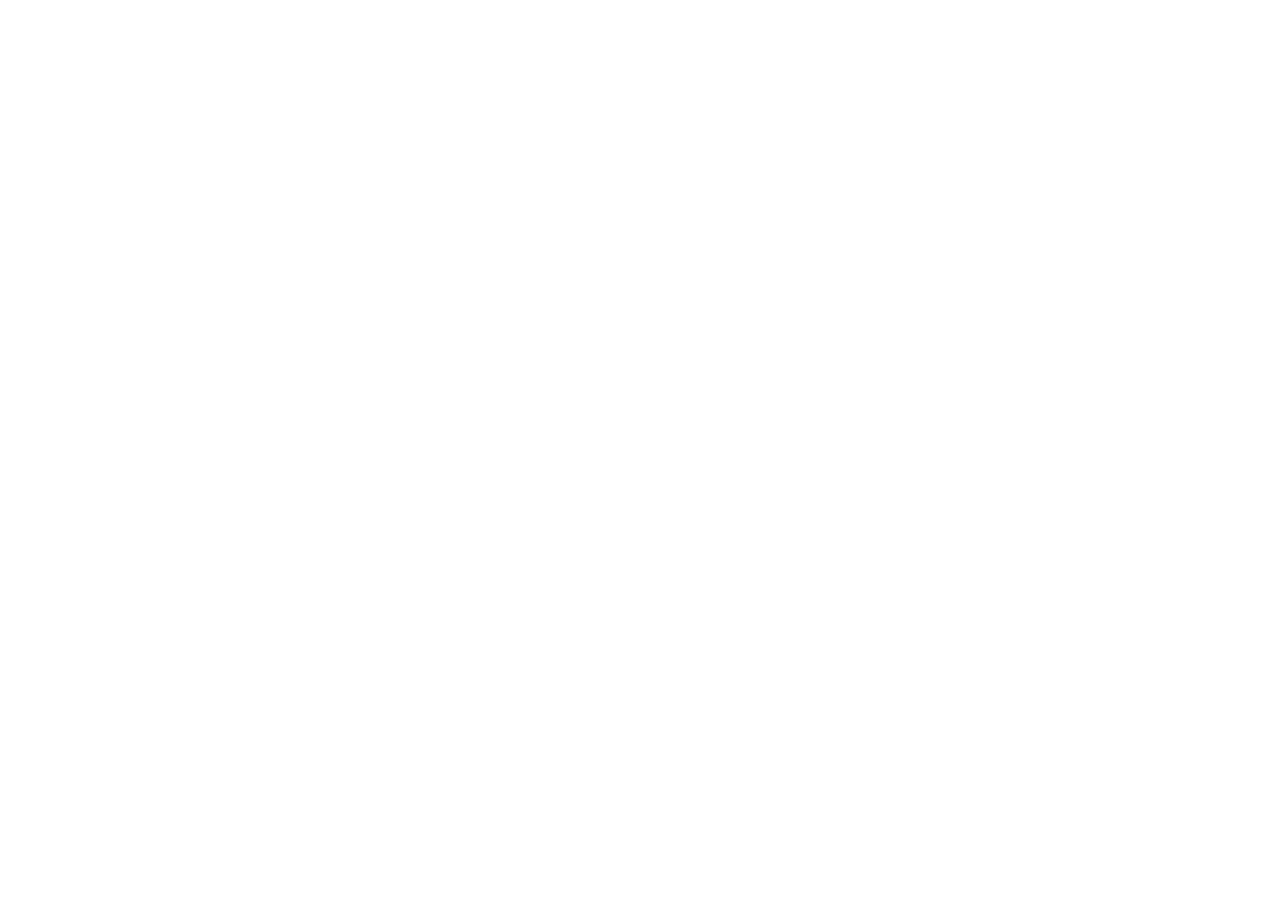
==== experiment/simulation/index.html @ a629f31b "Initial commit" ====
<!DOCTYPE html>
<html>
<head>
	<!-- Add CSS at the head of HTML file -->
    <link rel="stylesheet" href="./css/main.css">
</head>
<body>
		<!-- Your code goes here-->

	<!-- Add JS at the bottom of HTML file --> 
        <script src="./js/main.js"></script>
</body>
</html>
---- experiment/simulation/css/main.css ----
/* You CSS goes in here */
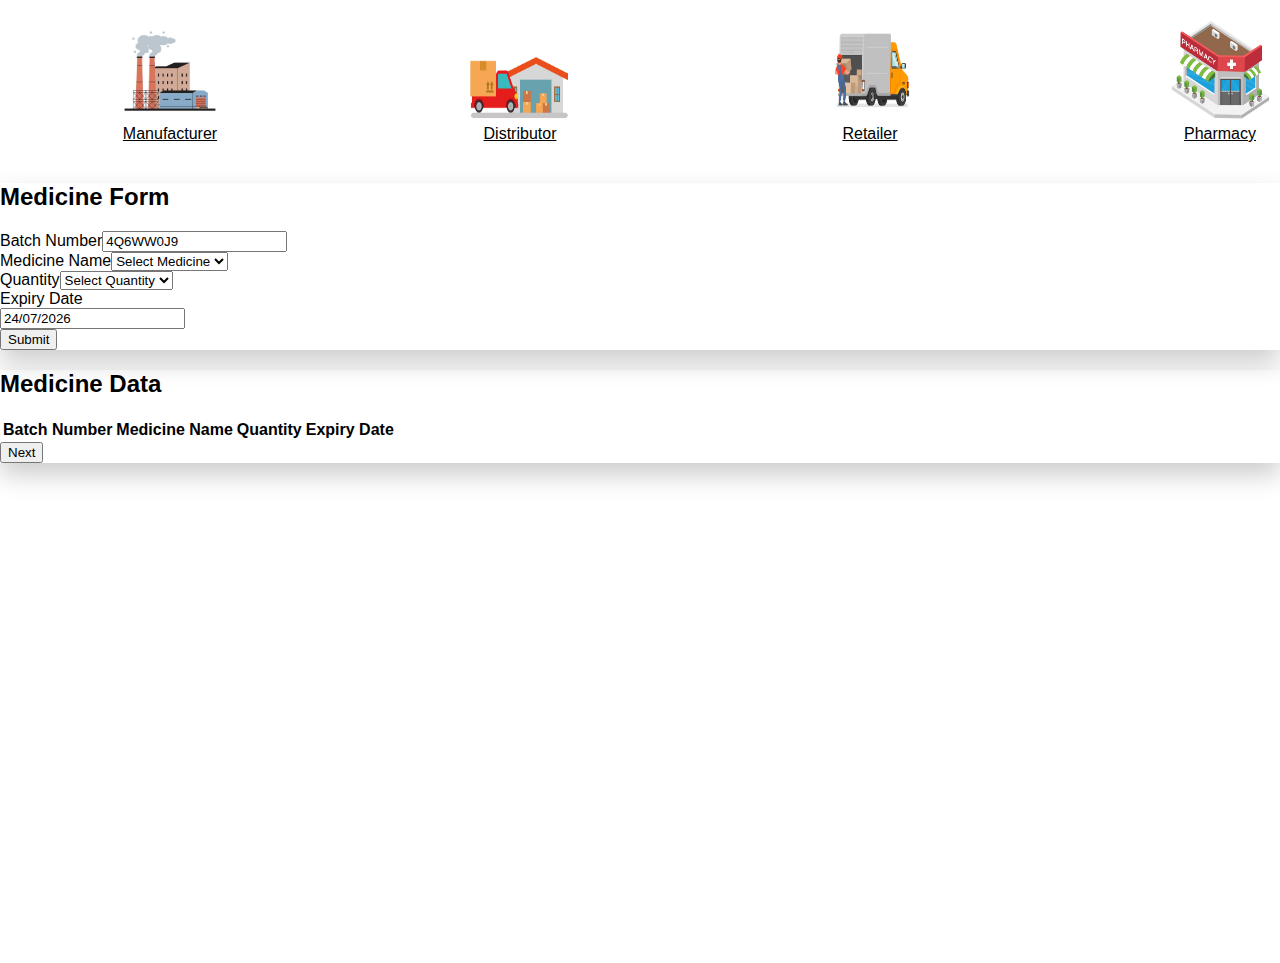
==== commit ba385e7a: "added web app" ====
--- a/experiment/simulation/index.html
+++ b/experiment/simulation/index.html
@@ -1,13 +1,38 @@
-<!DOCTYPE html>
-<html>
-<head>
-	<!-- Add CSS at the head of HTML file -->
-    <link rel="stylesheet" href="./css/main.css">
-</head>
-<body>
-		<!-- Your code goes here-->
+<!doctype html>
+<html lang="en">
+  <head>
+    <meta charset="UTF-8" />
+    <link rel="icon" type="image/svg+xml" href="/vite.svg" />
+    <meta name="viewport" content="width=device-width, initial-scale=1.0" />
+    <link
+      rel="stylesheet"
+      href="https://stackpath.bootstrapcdn.com/bootstrap/4.5.0/css/bootstrap.min.css"
+      integrity="sha384-9aIt2nRpC12Uk9gS9baDl411NQApFmC26EwAOH8WgZl5MYYxFfc+NcPb1dKGj7Sk"
+      crossorigin="anonymous"
+    />
 
-	<!-- Add JS at the bottom of HTML file --> 
-        <script src="./js/main.js"></script>
-</body>
+    <!-- JS, Popper.js, and jQuery -->
+    <script
+      src="https://code.jquery.com/jquery-3.5.1.slim.min.js"
+      integrity="sha384-DfXdz2htPH0lsSSs5nCTpuj/zy4C+OGpamoFVy38MVBnE+IbbVYUew+OrCXaRkfj"
+      crossorigin="anonymous"
+    ></script>
+    <script
+      src="https://cdn.jsdelivr.net/npm/popper.js@1.16.0/dist/umd/popper.min.js"
+      integrity="sha384-Q6E9RHvbIyZFJoft+2mJbHaEWldlvI9IOYy5n3zV9zzTtmI3UksdQRVvoxMfooAo"
+      crossorigin="anonymous"
+    ></script>
+    <script
+      src="https://stackpath.bootstrapcdn.com/bootstrap/4.5.0/js/bootstrap.min.js"
+      integrity="sha384-OgVRvuATP1z7JjHLkuOU7Xw704+h835Lr+6QL9UvYjZE3Ipu6Tp75j7Bh/kR0JKI"
+      crossorigin="anonymous"
+    ></script>
+    <title>Vite + React</title>
+    <script type="module" crossorigin src="./js/index-uUAsUSS8.js"></script>
+    <link rel="stylesheet" crossorigin href="./css/index-4USkgbC0.css">
+  </head>
+  <body>
+    <div id="root"></div>
+
+  </body>
 </html>
--- a/experiment/simulation/css/index-4USkgbC0.css
+++ b/experiment/simulation/css/index-4USkgbC0.css
@@ -0,0 +1,1072 @@
+@charset "UTF-8";
+.image-container {
+  display: flex;
+  justify-content: space-around;
+  align-items: flex-start;
+  padding: 10px;
+  height: 100px;
+}
+.icon-wrapper {
+  margin-bottom: 10px;
+}
+.icon-wrapper img {
+  width: 50px;
+  height: 50px;
+}
+@keyframes progressAnimation {
+  0% {
+    width: 0;
+  }
+  to {
+    width: 300px;
+  }
+}
+.animation-container {
+  display: flex;
+  align-items: center;
+  justify-content: center;
+}
+.animation-image {
+  width: 300px;
+  height: 250px;
+}
+.animation-lottie {
+  width: 700px;
+  height: 800px;
+  margin-right: 20px;
+}
+.order-placed {
+  opacity: 0;
+  transition: opacity 1s ease-in-out;
+  display: flex;
+  flex-direction: column;
+  align-items: center;
+  margin-top: -340px;
+}
+.order-placed.show {
+  opacity: 1;
+}
+.MuiPaper-rounded {
+  border-radius: 8px;
+  border: 1px solid #571313;
+}
+.MuiAccordion-root {
+  margin-bottom: 16px;
+}
+.MuiAccordionDetails-root {
+  padding-top: 8px;
+}
+body {
+  color: #0f0c0c;
+  font-family: Arial, sans-serif;
+  margin: 0;
+}
+.pharmacy-table {
+  border-collapse: collapse;
+  width: 20%;
+  height: 70%;
+  margin: 50px auto;
+  background-color: transparent;
+  border: 2px solid #1085c9;
+}
+.pharmacy-table th,
+.pharmacy-table td {
+  border: 1px solid #1085c9;
+  padding: 5px;
+  text-align: left;
+}
+.pharmacy-table th {
+  background-color: #1085c9;
+}
+.pharmacy-table tr:nth-child(2n) {
+  background-color: #1085c9;
+}
+.react-datepicker__year-read-view--down-arrow,
+.react-datepicker__month-read-view--down-arrow,
+.react-datepicker__month-year-read-view--down-arrow,
+.react-datepicker__navigation-icon:before {
+  border-color: #ccc;
+  border-style: solid;
+  border-width: 3px 3px 0 0;
+  content: "";
+  display: block;
+  height: 9px;
+  position: absolute;
+  top: 6px;
+  width: 9px;
+}
+.react-datepicker-popper[data-placement^="top"] .react-datepicker__triangle,
+.react-datepicker-popper[data-placement^="bottom"] .react-datepicker__triangle {
+  margin-left: -4px;
+  position: absolute;
+  width: 0;
+}
+.react-datepicker-popper[data-placement^="top"]
+  .react-datepicker__triangle:before,
+.react-datepicker-popper[data-placement^="bottom"]
+  .react-datepicker__triangle:before,
+.react-datepicker-popper[data-placement^="top"]
+  .react-datepicker__triangle:after,
+.react-datepicker-popper[data-placement^="bottom"]
+  .react-datepicker__triangle:after {
+  box-sizing: content-box;
+  position: absolute;
+  border: 8px solid transparent;
+  height: 0;
+  width: 1px;
+  content: "";
+  z-index: -1;
+  border-width: 8px;
+  left: -8px;
+}
+.react-datepicker-popper[data-placement^="top"]
+  .react-datepicker__triangle:before,
+.react-datepicker-popper[data-placement^="bottom"]
+  .react-datepicker__triangle:before {
+  border-bottom-color: #aeaeae;
+}
+.react-datepicker-popper[data-placement^="bottom"] .react-datepicker__triangle {
+  top: 0;
+  margin-top: -8px;
+}
+.react-datepicker-popper[data-placement^="bottom"]
+  .react-datepicker__triangle:before,
+.react-datepicker-popper[data-placement^="bottom"]
+  .react-datepicker__triangle:after {
+  border-top: none;
+  border-bottom-color: #f0f0f0;
+}
+.react-datepicker-popper[data-placement^="bottom"]
+  .react-datepicker__triangle:after {
+  top: 0;
+}
+.react-datepicker-popper[data-placement^="bottom"]
+  .react-datepicker__triangle:before {
+  top: -1px;
+  border-bottom-color: #aeaeae;
+}
+.react-datepicker-popper[data-placement^="top"] .react-datepicker__triangle {
+  bottom: 0;
+  margin-bottom: -8px;
+}
+.react-datepicker-popper[data-placement^="top"]
+  .react-datepicker__triangle:before,
+.react-datepicker-popper[data-placement^="top"]
+  .react-datepicker__triangle:after {
+  border-bottom: none;
+  border-top-color: #fff;
+}
+.react-datepicker-popper[data-placement^="top"]
+  .react-datepicker__triangle:after {
+  bottom: 0;
+}
+.react-datepicker-popper[data-placement^="top"]
+  .react-datepicker__triangle:before {
+  bottom: -1px;
+  border-top-color: #aeaeae;
+}
+.react-datepicker-wrapper {
+  display: inline-block;
+  padding: 0;
+  border: 0;
+}
+.react-datepicker {
+  font-family: Helvetica Neue, helvetica, arial, sans-serif;
+  font-size: 0.8rem;
+  background-color: #fff;
+  color: #000;
+  border: 1px solid #aeaeae;
+  border-radius: 0.3rem;
+  display: inline-block;
+  position: relative;
+}
+.react-datepicker--time-only .react-datepicker__triangle {
+  left: 35px;
+}
+.react-datepicker--time-only .react-datepicker__time-container {
+  border-left: 0;
+}
+.react-datepicker--time-only .react-datepicker__time,
+.react-datepicker--time-only .react-datepicker__time-box {
+  border-bottom-left-radius: 0.3rem;
+  border-bottom-right-radius: 0.3rem;
+}
+.react-datepicker__triangle {
+  position: absolute;
+  left: 50px;
+}
+.react-datepicker-popper {
+  z-index: 1;
+}
+.react-datepicker-popper[data-placement^="bottom"] {
+  padding-top: 10px;
+}
+.react-datepicker-popper[data-placement="bottom-end"]
+  .react-datepicker__triangle,
+.react-datepicker-popper[data-placement="top-end"] .react-datepicker__triangle {
+  left: auto;
+  right: 50px;
+}
+.react-datepicker-popper[data-placement^="top"] {
+  padding-bottom: 10px;
+}
+.react-datepicker-popper[data-placement^="right"] {
+  padding-left: 8px;
+}
+.react-datepicker-popper[data-placement^="right"] .react-datepicker__triangle {
+  left: auto;
+  right: 42px;
+}
+.react-datepicker-popper[data-placement^="left"] {
+  padding-right: 8px;
+}
+.react-datepicker-popper[data-placement^="left"] .react-datepicker__triangle {
+  left: 42px;
+  right: auto;
+}
+.react-datepicker__header {
+  text-align: center;
+  background-color: #f0f0f0;
+  border-bottom: 1px solid #aeaeae;
+  border-top-left-radius: 0.3rem;
+  padding: 8px 0;
+  position: relative;
+}
+.react-datepicker__header--time {
+  padding-bottom: 8px;
+  padding-left: 5px;
+  padding-right: 5px;
+}
+.react-datepicker__header--time:not(.react-datepicker__header--time--only) {
+  border-top-left-radius: 0;
+}
+.react-datepicker__header:not(.react-datepicker__header--has-time-select) {
+  border-top-right-radius: 0.3rem;
+}
+.react-datepicker__year-dropdown-container--select,
+.react-datepicker__month-dropdown-container--select,
+.react-datepicker__month-year-dropdown-container--select,
+.react-datepicker__year-dropdown-container--scroll,
+.react-datepicker__month-dropdown-container--scroll,
+.react-datepicker__month-year-dropdown-container--scroll {
+  display: inline-block;
+  margin: 0 15px;
+}
+.react-datepicker__current-month,
+.react-datepicker-time__header,
+.react-datepicker-year-header {
+  margin-top: 0;
+  color: #000;
+  font-weight: 700;
+  font-size: 0.944rem;
+}
+.react-datepicker-time__header {
+  text-overflow: ellipsis;
+  white-space: nowrap;
+  overflow: hidden;
+}
+.react-datepicker__navigation {
+  align-items: center;
+  background: none;
+  display: flex;
+  justify-content: center;
+  text-align: center;
+  cursor: pointer;
+  position: absolute;
+  top: 2px;
+  padding: 0;
+  border: none;
+  z-index: 1;
+  height: 32px;
+  width: 32px;
+  text-indent: -999em;
+  overflow: hidden;
+}
+.react-datepicker__navigation--previous {
+  left: 2px;
+}
+.react-datepicker__navigation--next {
+  right: 2px;
+}
+.react-datepicker__navigation--next--with-time:not(
+    .react-datepicker__navigation--next--with-today-button
+  ) {
+  right: 85px;
+}
+.react-datepicker__navigation--years {
+  position: relative;
+  top: 0;
+  display: block;
+  margin-left: auto;
+  margin-right: auto;
+}
+.react-datepicker__navigation--years-previous {
+  top: 4px;
+}
+.react-datepicker__navigation--years-upcoming {
+  top: -4px;
+}
+.react-datepicker__navigation:hover *:before {
+  border-color: #a6a6a6;
+}
+.react-datepicker__navigation-icon {
+  position: relative;
+  top: -1px;
+  font-size: 20px;
+  width: 0;
+}
+.react-datepicker__navigation-icon--next {
+  left: -2px;
+}
+.react-datepicker__navigation-icon--next:before {
+  transform: rotate(45deg);
+  left: -7px;
+}
+.react-datepicker__navigation-icon--previous {
+  right: -2px;
+}
+.react-datepicker__navigation-icon--previous:before {
+  transform: rotate(225deg);
+  right: -7px;
+}
+.react-datepicker__month-container {
+  float: left;
+}
+.react-datepicker__year {
+  margin: 0.4rem;
+  text-align: center;
+}
+.react-datepicker__year-wrapper {
+  display: flex;
+  flex-wrap: wrap;
+  max-width: 180px;
+}
+.react-datepicker__year .react-datepicker__year-text {
+  display: inline-block;
+  width: 4rem;
+  margin: 2px;
+}
+.react-datepicker__month {
+  margin: 0.4rem;
+  text-align: center;
+}
+.react-datepicker__month .react-datepicker__month-text,
+.react-datepicker__month .react-datepicker__quarter-text {
+  display: inline-block;
+  width: 4rem;
+  margin: 2px;
+}
+.react-datepicker__input-time-container {
+  clear: both;
+  width: 100%;
+  float: left;
+  margin: 5px 0 10px 15px;
+  text-align: left;
+}
+.react-datepicker__input-time-container .react-datepicker-time__caption,
+.react-datepicker__input-time-container
+  .react-datepicker-time__input-container {
+  display: inline-block;
+}
+.react-datepicker__input-time-container
+  .react-datepicker-time__input-container
+  .react-datepicker-time__input {
+  display: inline-block;
+  margin-left: 10px;
+}
+.react-datepicker__input-time-container
+  .react-datepicker-time__input-container
+  .react-datepicker-time__input
+  input {
+  width: auto;
+}
+.react-datepicker__input-time-container
+  .react-datepicker-time__input-container
+  .react-datepicker-time__input
+  input[type="time"]::-webkit-inner-spin-button,
+.react-datepicker__input-time-container
+  .react-datepicker-time__input-container
+  .react-datepicker-time__input
+  input[type="time"]::-webkit-outer-spin-button {
+  -webkit-appearance: none;
+  margin: 0;
+}
+.react-datepicker__input-time-container
+  .react-datepicker-time__input-container
+  .react-datepicker-time__input
+  input[type="time"] {
+  -moz-appearance: textfield;
+}
+.react-datepicker__input-time-container
+  .react-datepicker-time__input-container
+  .react-datepicker-time__delimiter {
+  margin-left: 5px;
+  display: inline-block;
+}
+.react-datepicker__time-container {
+  float: right;
+  border-left: 1px solid #aeaeae;
+  width: 85px;
+}
+.react-datepicker__time-container--with-today-button {
+  display: inline;
+  border: 1px solid #aeaeae;
+  border-radius: 0.3rem;
+  position: absolute;
+  right: -87px;
+  top: 0;
+}
+.react-datepicker__time-container .react-datepicker__time {
+  position: relative;
+  background: #fff;
+  border-bottom-right-radius: 0.3rem;
+}
+.react-datepicker__time-container
+  .react-datepicker__time
+  .react-datepicker__time-box {
+  width: 85px;
+  overflow-x: hidden;
+  margin: 0 auto;
+  text-align: center;
+  border-bottom-right-radius: 0.3rem;
+}
+.react-datepicker__time-container
+  .react-datepicker__time
+  .react-datepicker__time-box
+  ul.react-datepicker__time-list {
+  list-style: none;
+  margin: 0;
+  height: calc(195px + 0.85rem);
+  overflow-y: scroll;
+  padding-right: 0;
+  padding-left: 0;
+  width: 100%;
+  box-sizing: content-box;
+}
+.react-datepicker__time-container
+  .react-datepicker__time
+  .react-datepicker__time-box
+  ul.react-datepicker__time-list
+  li.react-datepicker__time-list-item {
+  height: 30px;
+  padding: 5px 10px;
+  white-space: nowrap;
+}
+.react-datepicker__time-container
+  .react-datepicker__time
+  .react-datepicker__time-box
+  ul.react-datepicker__time-list
+  li.react-datepicker__time-list-item:hover {
+  cursor: pointer;
+  background-color: #f0f0f0;
+}
+.react-datepicker__time-container
+  .react-datepicker__time
+  .react-datepicker__time-box
+  ul.react-datepicker__time-list
+  li.react-datepicker__time-list-item--selected {
+  background-color: #216ba5;
+  color: #fff;
+  font-weight: 700;
+}
+.react-datepicker__time-container
+  .react-datepicker__time
+  .react-datepicker__time-box
+  ul.react-datepicker__time-list
+  li.react-datepicker__time-list-item--selected:hover {
+  background-color: #216ba5;
+}
+.react-datepicker__time-container
+  .react-datepicker__time
+  .react-datepicker__time-box
+  ul.react-datepicker__time-list
+  li.react-datepicker__time-list-item--disabled {
+  color: #ccc;
+}
+.react-datepicker__time-container
+  .react-datepicker__time
+  .react-datepicker__time-box
+  ul.react-datepicker__time-list
+  li.react-datepicker__time-list-item--disabled:hover {
+  cursor: default;
+  background-color: transparent;
+}
+.react-datepicker__week-number {
+  color: #ccc;
+  display: inline-block;
+  width: 1.7rem;
+  line-height: 1.7rem;
+  text-align: center;
+  margin: 0.166rem;
+}
+.react-datepicker__week-number.react-datepicker__week-number--clickable {
+  cursor: pointer;
+}
+.react-datepicker__week-number.react-datepicker__week-number--clickable:not(
+    .react-datepicker__week-number--selected,
+    .react-datepicker__week-number--keyboard-selected
+  ):hover {
+  border-radius: 0.3rem;
+  background-color: #f0f0f0;
+}
+.react-datepicker__week-number--selected {
+  border-radius: 0.3rem;
+  background-color: #216ba5;
+  color: #fff;
+}
+.react-datepicker__week-number--selected:hover {
+  background-color: #1d5d90;
+}
+.react-datepicker__week-number--keyboard-selected {
+  border-radius: 0.3rem;
+  background-color: #2a87d0;
+  color: #fff;
+}
+.react-datepicker__week-number--keyboard-selected:hover {
+  background-color: #1d5d90;
+}
+.react-datepicker__day-names {
+  white-space: nowrap;
+  margin-bottom: -8px;
+}
+.react-datepicker__week {
+  white-space: nowrap;
+}
+.react-datepicker__day-name,
+.react-datepicker__day,
+.react-datepicker__time-name {
+  color: #000;
+  display: inline-block;
+  width: 1.7rem;
+  line-height: 1.7rem;
+  text-align: center;
+  margin: 0.166rem;
+}
+.react-datepicker__day,
+.react-datepicker__month-text,
+.react-datepicker__quarter-text,
+.react-datepicker__year-text {
+  cursor: pointer;
+}
+.react-datepicker__day:hover,
+.react-datepicker__month-text:hover,
+.react-datepicker__quarter-text:hover,
+.react-datepicker__year-text:hover {
+  border-radius: 0.3rem;
+  background-color: #f0f0f0;
+}
+.react-datepicker__day--today,
+.react-datepicker__month-text--today,
+.react-datepicker__quarter-text--today,
+.react-datepicker__year-text--today {
+  font-weight: 700;
+}
+.react-datepicker__day--highlighted,
+.react-datepicker__month-text--highlighted,
+.react-datepicker__quarter-text--highlighted,
+.react-datepicker__year-text--highlighted {
+  border-radius: 0.3rem;
+  background-color: #3dcc4a;
+  color: #fff;
+}
+.react-datepicker__day--highlighted:hover,
+.react-datepicker__month-text--highlighted:hover,
+.react-datepicker__quarter-text--highlighted:hover,
+.react-datepicker__year-text--highlighted:hover {
+  background-color: #32be3f;
+}
+.react-datepicker__day--highlighted-custom-1,
+.react-datepicker__month-text--highlighted-custom-1,
+.react-datepicker__quarter-text--highlighted-custom-1,
+.react-datepicker__year-text--highlighted-custom-1 {
+  color: #f0f;
+}
+.react-datepicker__day--highlighted-custom-2,
+.react-datepicker__month-text--highlighted-custom-2,
+.react-datepicker__quarter-text--highlighted-custom-2,
+.react-datepicker__year-text--highlighted-custom-2 {
+  color: green;
+}
+.react-datepicker__day--holidays,
+.react-datepicker__month-text--holidays,
+.react-datepicker__quarter-text--holidays,
+.react-datepicker__year-text--holidays {
+  position: relative;
+  border-radius: 0.3rem;
+  background-color: #ff6803;
+  color: #fff;
+}
+.react-datepicker__day--holidays .holiday-overlay,
+.react-datepicker__month-text--holidays .holiday-overlay,
+.react-datepicker__quarter-text--holidays .holiday-overlay,
+.react-datepicker__year-text--holidays .holiday-overlay {
+  position: absolute;
+  bottom: 100%;
+  left: 50%;
+  transform: translate(-50%);
+  background-color: #333;
+  color: #fff;
+  padding: 4px;
+  border-radius: 4px;
+  white-space: nowrap;
+  visibility: hidden;
+  opacity: 0;
+  transition: visibility 0s, opacity 0.3s ease-in-out;
+}
+.react-datepicker__day--holidays:hover,
+.react-datepicker__month-text--holidays:hover,
+.react-datepicker__quarter-text--holidays:hover,
+.react-datepicker__year-text--holidays:hover {
+  background-color: #cf5300;
+}
+.react-datepicker__day--holidays:hover .holiday-overlay,
+.react-datepicker__month-text--holidays:hover .holiday-overlay,
+.react-datepicker__quarter-text--holidays:hover .holiday-overlay,
+.react-datepicker__year-text--holidays:hover .holiday-overlay {
+  visibility: visible;
+  opacity: 1;
+}
+.react-datepicker__day--selected,
+.react-datepicker__day--in-selecting-range,
+.react-datepicker__day--in-range,
+.react-datepicker__month-text--selected,
+.react-datepicker__month-text--in-selecting-range,
+.react-datepicker__month-text--in-range,
+.react-datepicker__quarter-text--selected,
+.react-datepicker__quarter-text--in-selecting-range,
+.react-datepicker__quarter-text--in-range,
+.react-datepicker__year-text--selected,
+.react-datepicker__year-text--in-selecting-range,
+.react-datepicker__year-text--in-range {
+  border-radius: 0.3rem;
+  background-color: #216ba5;
+  color: #fff;
+}
+.react-datepicker__day--selected:hover,
+.react-datepicker__day--in-selecting-range:hover,
+.react-datepicker__day--in-range:hover,
+.react-datepicker__month-text--selected:hover,
+.react-datepicker__month-text--in-selecting-range:hover,
+.react-datepicker__month-text--in-range:hover,
+.react-datepicker__quarter-text--selected:hover,
+.react-datepicker__quarter-text--in-selecting-range:hover,
+.react-datepicker__quarter-text--in-range:hover,
+.react-datepicker__year-text--selected:hover,
+.react-datepicker__year-text--in-selecting-range:hover,
+.react-datepicker__year-text--in-range:hover {
+  background-color: #1d5d90;
+}
+.react-datepicker__day--keyboard-selected,
+.react-datepicker__month-text--keyboard-selected,
+.react-datepicker__quarter-text--keyboard-selected,
+.react-datepicker__year-text--keyboard-selected {
+  border-radius: 0.3rem;
+  background-color: #bad9f1;
+  color: #000;
+}
+.react-datepicker__day--keyboard-selected:hover,
+.react-datepicker__month-text--keyboard-selected:hover,
+.react-datepicker__quarter-text--keyboard-selected:hover,
+.react-datepicker__year-text--keyboard-selected:hover {
+  background-color: #1d5d90;
+}
+.react-datepicker__day--in-selecting-range:not(
+    .react-datepicker__day--in-range,
+    .react-datepicker__month-text--in-range,
+    .react-datepicker__quarter-text--in-range,
+    .react-datepicker__year-text--in-range
+  ),
+.react-datepicker__month-text--in-selecting-range:not(
+    .react-datepicker__day--in-range,
+    .react-datepicker__month-text--in-range,
+    .react-datepicker__quarter-text--in-range,
+    .react-datepicker__year-text--in-range
+  ),
+.react-datepicker__quarter-text--in-selecting-range:not(
+    .react-datepicker__day--in-range,
+    .react-datepicker__month-text--in-range,
+    .react-datepicker__quarter-text--in-range,
+    .react-datepicker__year-text--in-range
+  ),
+.react-datepicker__year-text--in-selecting-range:not(
+    .react-datepicker__day--in-range,
+    .react-datepicker__month-text--in-range,
+    .react-datepicker__quarter-text--in-range,
+    .react-datepicker__year-text--in-range
+  ) {
+  background-color: #216ba580;
+}
+.react-datepicker__month--selecting-range
+  .react-datepicker__day--in-range:not(
+    .react-datepicker__day--in-selecting-range,
+    .react-datepicker__month-text--in-selecting-range,
+    .react-datepicker__quarter-text--in-selecting-range,
+    .react-datepicker__year-text--in-selecting-range
+  ),
+.react-datepicker__year--selecting-range
+  .react-datepicker__day--in-range:not(
+    .react-datepicker__day--in-selecting-range,
+    .react-datepicker__month-text--in-selecting-range,
+    .react-datepicker__quarter-text--in-selecting-range,
+    .react-datepicker__year-text--in-selecting-range
+  ),
+.react-datepicker__month--selecting-range
+  .react-datepicker__month-text--in-range:not(
+    .react-datepicker__day--in-selecting-range,
+    .react-datepicker__month-text--in-selecting-range,
+    .react-datepicker__quarter-text--in-selecting-range,
+    .react-datepicker__year-text--in-selecting-range
+  ),
+.react-datepicker__year--selecting-range
+  .react-datepicker__month-text--in-range:not(
+    .react-datepicker__day--in-selecting-range,
+    .react-datepicker__month-text--in-selecting-range,
+    .react-datepicker__quarter-text--in-selecting-range,
+    .react-datepicker__year-text--in-selecting-range
+  ),
+.react-datepicker__month--selecting-range
+  .react-datepicker__quarter-text--in-range:not(
+    .react-datepicker__day--in-selecting-range,
+    .react-datepicker__month-text--in-selecting-range,
+    .react-datepicker__quarter-text--in-selecting-range,
+    .react-datepicker__year-text--in-selecting-range
+  ),
+.react-datepicker__year--selecting-range
+  .react-datepicker__quarter-text--in-range:not(
+    .react-datepicker__day--in-selecting-range,
+    .react-datepicker__month-text--in-selecting-range,
+    .react-datepicker__quarter-text--in-selecting-range,
+    .react-datepicker__year-text--in-selecting-range
+  ),
+.react-datepicker__month--selecting-range
+  .react-datepicker__year-text--in-range:not(
+    .react-datepicker__day--in-selecting-range,
+    .react-datepicker__month-text--in-selecting-range,
+    .react-datepicker__quarter-text--in-selecting-range,
+    .react-datepicker__year-text--in-selecting-range
+  ),
+.react-datepicker__year--selecting-range
+  .react-datepicker__year-text--in-range:not(
+    .react-datepicker__day--in-selecting-range,
+    .react-datepicker__month-text--in-selecting-range,
+    .react-datepicker__quarter-text--in-selecting-range,
+    .react-datepicker__year-text--in-selecting-range
+  ) {
+  background-color: #f0f0f0;
+  color: #000;
+}
+.react-datepicker__day--disabled,
+.react-datepicker__month-text--disabled,
+.react-datepicker__quarter-text--disabled,
+.react-datepicker__year-text--disabled {
+  cursor: default;
+  color: #ccc;
+}
+.react-datepicker__day--disabled:hover,
+.react-datepicker__month-text--disabled:hover,
+.react-datepicker__quarter-text--disabled:hover,
+.react-datepicker__year-text--disabled:hover {
+  background-color: transparent;
+}
+.react-datepicker__input-container {
+  position: relative;
+  display: inline-block;
+  width: 100%;
+}
+.react-datepicker__input-container .react-datepicker__calendar-icon {
+  position: absolute;
+  padding: 0.5rem;
+  box-sizing: content-box;
+}
+.react-datepicker__view-calendar-icon input {
+  padding: 6px 10px 5px 25px;
+}
+.react-datepicker__year-read-view,
+.react-datepicker__month-read-view,
+.react-datepicker__month-year-read-view {
+  border: 1px solid transparent;
+  border-radius: 0.3rem;
+  position: relative;
+}
+.react-datepicker__year-read-view:hover,
+.react-datepicker__month-read-view:hover,
+.react-datepicker__month-year-read-view:hover {
+  cursor: pointer;
+}
+.react-datepicker__year-read-view:hover
+  .react-datepicker__year-read-view--down-arrow,
+.react-datepicker__year-read-view:hover
+  .react-datepicker__month-read-view--down-arrow,
+.react-datepicker__month-read-view:hover
+  .react-datepicker__year-read-view--down-arrow,
+.react-datepicker__month-read-view:hover
+  .react-datepicker__month-read-view--down-arrow,
+.react-datepicker__month-year-read-view:hover
+  .react-datepicker__year-read-view--down-arrow,
+.react-datepicker__month-year-read-view:hover
+  .react-datepicker__month-read-view--down-arrow {
+  border-top-color: #b3b3b3;
+}
+.react-datepicker__year-read-view--down-arrow,
+.react-datepicker__month-read-view--down-arrow,
+.react-datepicker__month-year-read-view--down-arrow {
+  transform: rotate(135deg);
+  right: -16px;
+  top: 0;
+}
+.react-datepicker__year-dropdown,
+.react-datepicker__month-dropdown,
+.react-datepicker__month-year-dropdown {
+  background-color: #f0f0f0;
+  position: absolute;
+  width: 50%;
+  left: 25%;
+  top: 30px;
+  z-index: 1;
+  text-align: center;
+  border-radius: 0.3rem;
+  border: 1px solid #aeaeae;
+}
+.react-datepicker__year-dropdown:hover,
+.react-datepicker__month-dropdown:hover,
+.react-datepicker__month-year-dropdown:hover {
+  cursor: pointer;
+}
+.react-datepicker__year-dropdown--scrollable,
+.react-datepicker__month-dropdown--scrollable,
+.react-datepicker__month-year-dropdown--scrollable {
+  height: 150px;
+  overflow-y: scroll;
+}
+.react-datepicker__year-option,
+.react-datepicker__month-option,
+.react-datepicker__month-year-option {
+  line-height: 20px;
+  width: 100%;
+  display: block;
+  margin-left: auto;
+  margin-right: auto;
+}
+.react-datepicker__year-option:first-of-type,
+.react-datepicker__month-option:first-of-type,
+.react-datepicker__month-year-option:first-of-type {
+  border-top-left-radius: 0.3rem;
+  border-top-right-radius: 0.3rem;
+}
+.react-datepicker__year-option:last-of-type,
+.react-datepicker__month-option:last-of-type,
+.react-datepicker__month-year-option:last-of-type {
+  -webkit-user-select: none;
+  -moz-user-select: none;
+  -ms-user-select: none;
+  user-select: none;
+  border-bottom-left-radius: 0.3rem;
+  border-bottom-right-radius: 0.3rem;
+}
+.react-datepicker__year-option:hover,
+.react-datepicker__month-option:hover,
+.react-datepicker__month-year-option:hover {
+  background-color: #ccc;
+}
+.react-datepicker__year-option:hover
+  .react-datepicker__navigation--years-upcoming,
+.react-datepicker__month-option:hover
+  .react-datepicker__navigation--years-upcoming,
+.react-datepicker__month-year-option:hover
+  .react-datepicker__navigation--years-upcoming {
+  border-bottom-color: #b3b3b3;
+}
+.react-datepicker__year-option:hover
+  .react-datepicker__navigation--years-previous,
+.react-datepicker__month-option:hover
+  .react-datepicker__navigation--years-previous,
+.react-datepicker__month-year-option:hover
+  .react-datepicker__navigation--years-previous {
+  border-top-color: #b3b3b3;
+}
+.react-datepicker__year-option--selected,
+.react-datepicker__month-option--selected,
+.react-datepicker__month-year-option--selected {
+  position: absolute;
+  left: 15px;
+}
+.react-datepicker__close-icon {
+  cursor: pointer;
+  background-color: transparent;
+  border: 0;
+  outline: 0;
+  padding: 0 6px 0 0;
+  position: absolute;
+  top: 0;
+  right: 0;
+  height: 100%;
+  display: table-cell;
+  vertical-align: middle;
+}
+.react-datepicker__close-icon:after {
+  cursor: pointer;
+  background-color: #216ba5;
+  color: #fff;
+  border-radius: 50%;
+  height: 16px;
+  width: 16px;
+  padding: 2px;
+  font-size: 12px;
+  line-height: 1;
+  text-align: center;
+  display: table-cell;
+  vertical-align: middle;
+  content: "×";
+}
+.react-datepicker__close-icon--disabled {
+  cursor: default;
+}
+.react-datepicker__close-icon--disabled:after {
+  cursor: default;
+  background-color: #ccc;
+}
+.react-datepicker__today-button {
+  background: #f0f0f0;
+  border-top: 1px solid #aeaeae;
+  cursor: pointer;
+  text-align: center;
+  font-weight: 700;
+  padding: 5px 0;
+  clear: left;
+}
+.react-datepicker__portal {
+  position: fixed;
+  width: 100vw;
+  height: 100vh;
+  background-color: #000c;
+  left: 0;
+  top: 0;
+  justify-content: center;
+  align-items: center;
+  display: flex;
+  z-index: 2147483647;
+}
+.react-datepicker__portal .react-datepicker__day-name,
+.react-datepicker__portal .react-datepicker__day,
+.react-datepicker__portal .react-datepicker__time-name {
+  width: 3rem;
+  line-height: 3rem;
+}
+@media (max-width: 400px), (max-height: 550px) {
+  .react-datepicker__portal .react-datepicker__day-name,
+  .react-datepicker__portal .react-datepicker__day,
+  .react-datepicker__portal .react-datepicker__time-name {
+    width: 2rem;
+    line-height: 2rem;
+  }
+}
+.react-datepicker__portal .react-datepicker__current-month,
+.react-datepicker__portal .react-datepicker-time__header {
+  font-size: 1.44rem;
+}
+.react-datepicker__children-container {
+  width: 13.8rem;
+  margin: 0.4rem;
+  padding-right: 0.2rem;
+  padding-left: 0.2rem;
+  height: auto;
+}
+.react-datepicker__aria-live {
+  position: absolute;
+  clip-path: circle(0);
+  border: 0;
+  height: 1px;
+  margin: -1px;
+  overflow: hidden;
+  padding: 0;
+  width: 1px;
+  white-space: nowrap;
+}
+.react-datepicker__calendar-icon {
+  width: 1em;
+  height: 1em;
+  vertical-align: -0.125em;
+}
+.medicard {
+  color: #000;
+}
+.tables {
+  border-collapse: collapse;
+  width: 80%;
+  margin: 20px auto;
+  background-color: transparent;
+  border: 2px solid rgb(1, 22, 22);
+}
+.theads {
+  border: 2px solid #022027;
+  border-radius: 5px;
+  padding: 10px;
+  text-align: left;
+}
+.theads {
+  background-color: #fff;
+  color: #000;
+}
+input[type="checkbox"] {
+  margin-right: 5px;
+}
+.ware {
+  background-color: #022027;
+  border-color: #011616;
+}
+.medidetails,
+.listmedi {
+  color: #000;
+}
+.medicals {
+  color: #000;
+  background-color: #8a2be2;
+}
+.center-container {
+  display: flex;
+  align-items: center;
+  height: 100vh;
+}
+.medi {
+  margin-left: 180%;
+}
+.warehousein {
+  color: #000;
+}
+.chained-blocks-container {
+  display: flex;
+  flex-direction: column;
+  align-items: center;
+  margin-top: 50px;
+}
+.chained-block {
+  display: flex;
+  flex-direction: column;
+  align-items: center;
+  margin-bottom: 20px;
+}
+.block-content {
+  background-color: #e0e0e0;
+  padding: 10px;
+  border-radius: 8px;
+  text-align: center;
+}
+.block-connector {
+  height: 20px;
+  width: 2px;
+  background-color: #000;
+  margin: 5px 0;
+}
+.order-animation-container {
+  display: flex;
+  align-items: center;
+  justify-content: center;
+  height: 60vh;
+  margin-left: 50%;
+}
+.theads {
+  font-weight: 700;
+}
+.halla {
+  margin-top: -5%;
+}
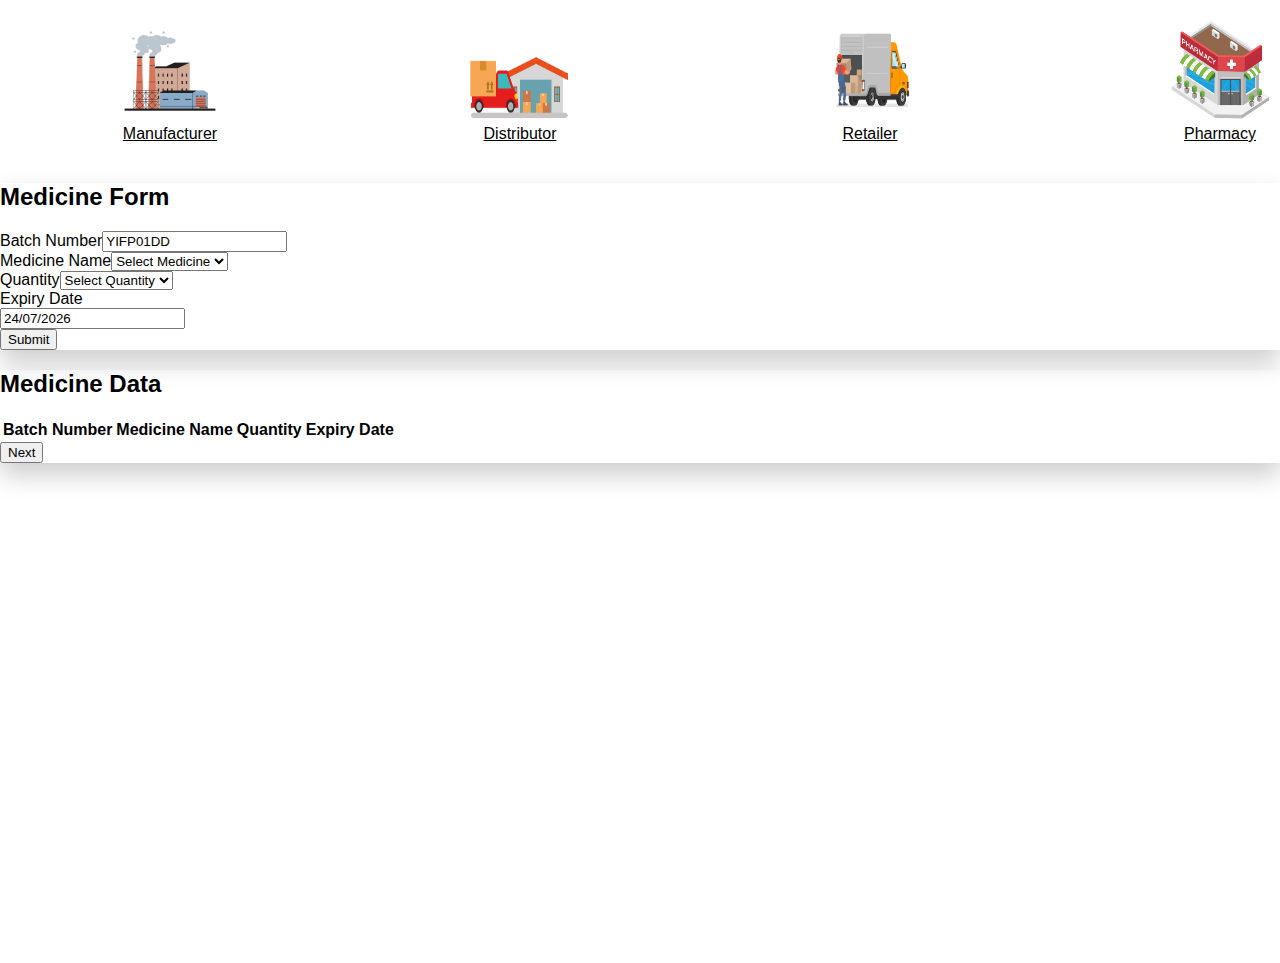
==== commit ca28721c: "modified web" ====
--- a/experiment/simulation/index.html
+++ b/experiment/simulation/index.html
@@ -28,7 +28,7 @@
       crossorigin="anonymous"
     ></script>
     <title>Vite + React</title>
-    <script type="module" crossorigin src="./js/index-uUAsUSS8.js"></script>
+    <script type="module" crossorigin src="./js/index-lt4cN3gC.js"></script>
     <link rel="stylesheet" crossorigin href="./css/index-4USkgbC0.css">
   </head>
   <body>
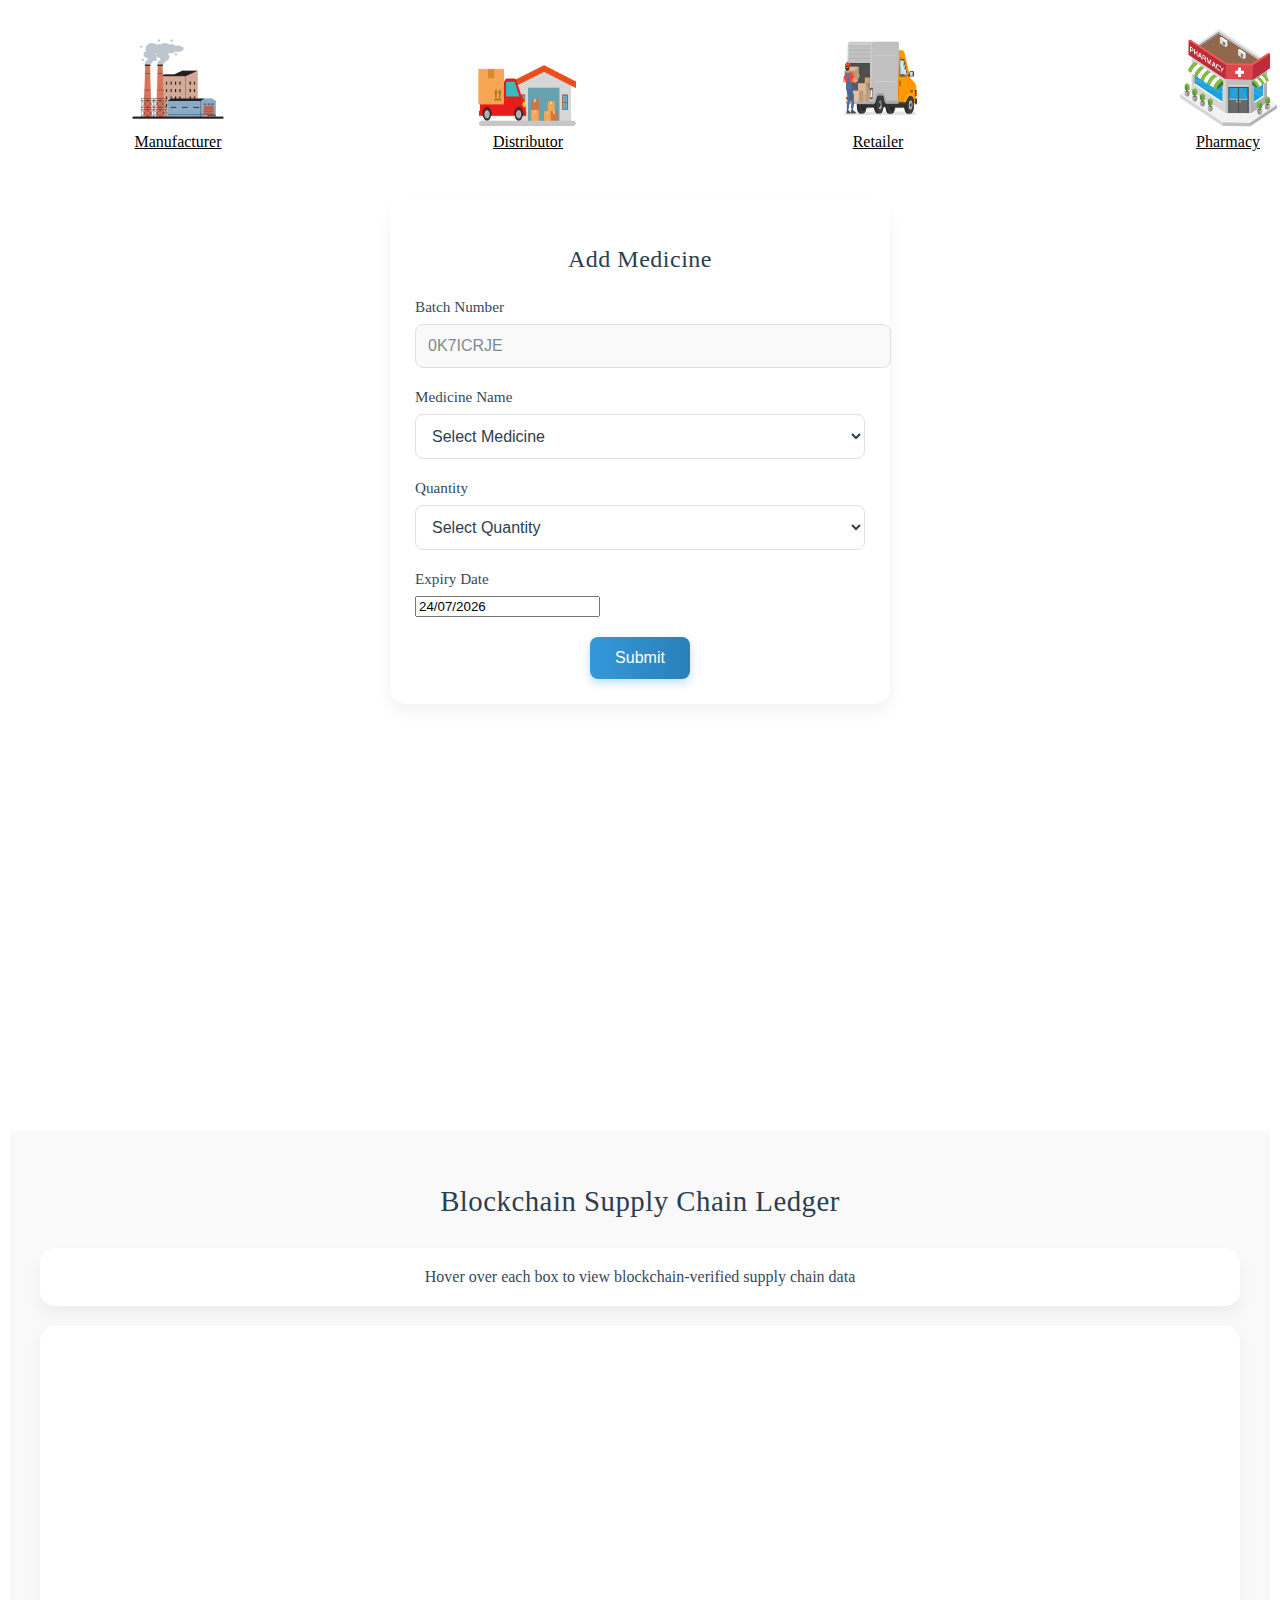
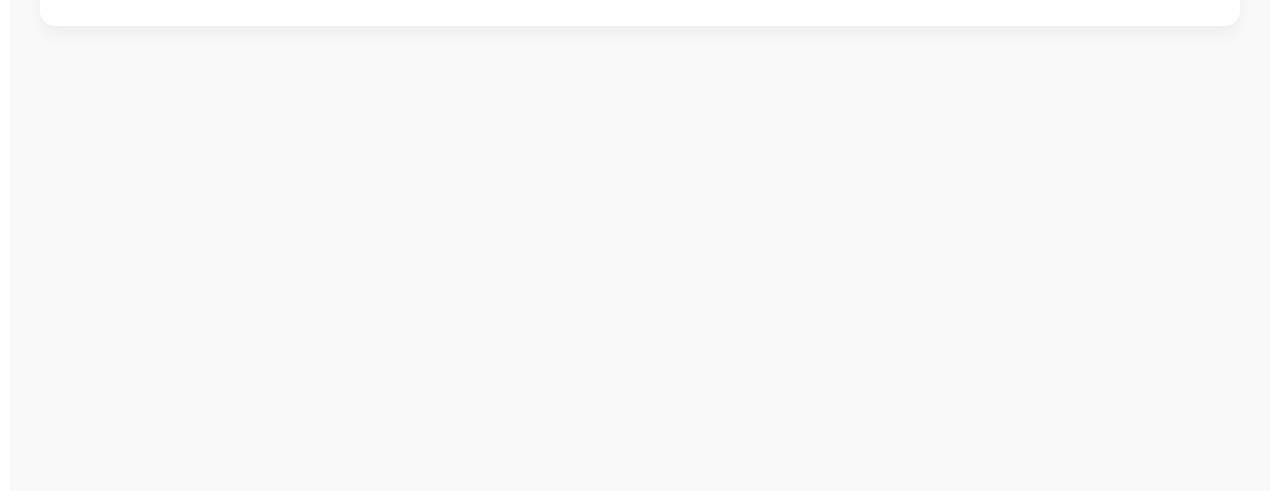
==== commit fb21300b: "build files created" ====
--- a/experiment/simulation/index.html
+++ b/experiment/simulation/index.html
@@ -28,8 +28,8 @@
       crossorigin="anonymous"
     ></script>
     <title>Vite + React</title>
-    <script type="module" crossorigin src="./js/index-lt4cN3gC.js"></script>
-    <link rel="stylesheet" crossorigin href="./css/index-4USkgbC0.css">
+    <script type="module" crossorigin src="js/index-htIUQu6t.js"></script>
+    <link rel="stylesheet" crossorigin href="css/index-7iFoEMxG.css">
   </head>
   <body>
     <div id="root"></div>
--- a/experiment/simulation/css/index-7iFoEMxG.css
+++ b/experiment/simulation/css/index-7iFoEMxG.css
@@ -0,0 +1 @@
+@charset "UTF-8";.image-container{display:flex;justify-content:space-around;align-items:flex-start;padding:10px;height:100px}.icon-wrapper{margin-bottom:10px}.icon-wrapper img{width:50px;height:50px}@keyframes progressAnimation{0%{width:0}to{width:300px}}.animation-container{display:flex;align-items:center;justify-content:center}.animation-image{width:300px;height:250px}.animation-lottie{width:700px;height:800px;margin-right:20px}.order-placed{opacity:0;transition:opacity 1s ease-in-out;display:flex;flex-direction:column;align-items:center;margin-top:-340px}.order-placed.show{opacity:1}.react-datepicker__year-read-view--down-arrow,.react-datepicker__month-read-view--down-arrow,.react-datepicker__month-year-read-view--down-arrow,.react-datepicker__navigation-icon:before{border-color:#ccc;border-style:solid;border-width:3px 3px 0 0;content:"";display:block;height:9px;position:absolute;top:6px;width:9px}.react-datepicker-popper[data-placement^=top] .react-datepicker__triangle,.react-datepicker-popper[data-placement^=bottom] .react-datepicker__triangle{margin-left:-4px;position:absolute;width:0}.react-datepicker-popper[data-placement^=top] .react-datepicker__triangle:before,.react-datepicker-popper[data-placement^=bottom] .react-datepicker__triangle:before,.react-datepicker-popper[data-placement^=top] .react-datepicker__triangle:after,.react-datepicker-popper[data-placement^=bottom] .react-datepicker__triangle:after{box-sizing:content-box;position:absolute;border:8px solid transparent;height:0;width:1px;content:"";z-index:-1;border-width:8px;left:-8px}.react-datepicker-popper[data-placement^=top] .react-datepicker__triangle:before,.react-datepicker-popper[data-placement^=bottom] .react-datepicker__triangle:before{border-bottom-color:#aeaeae}.react-datepicker-popper[data-placement^=bottom] .react-datepicker__triangle{top:0;margin-top:-8px}.react-datepicker-popper[data-placement^=bottom] .react-datepicker__triangle:before,.react-datepicker-popper[data-placement^=bottom] .react-datepicker__triangle:after{border-top:none;border-bottom-color:#f0f0f0}.react-datepicker-popper[data-placement^=bottom] .react-datepicker__triangle:after{top:0}.react-datepicker-popper[data-placement^=bottom] .react-datepicker__triangle:before{top:-1px;border-bottom-color:#aeaeae}.react-datepicker-popper[data-placement^=top] .react-datepicker__triangle{bottom:0;margin-bottom:-8px}.react-datepicker-popper[data-placement^=top] .react-datepicker__triangle:before,.react-datepicker-popper[data-placement^=top] .react-datepicker__triangle:after{border-bottom:none;border-top-color:#fff}.react-datepicker-popper[data-placement^=top] .react-datepicker__triangle:after{bottom:0}.react-datepicker-popper[data-placement^=top] .react-datepicker__triangle:before{bottom:-1px;border-top-color:#aeaeae}.react-datepicker-wrapper{display:inline-block;padding:0;border:0}.react-datepicker{font-family:Helvetica Neue,helvetica,arial,sans-serif;font-size:.8rem;background-color:#fff;color:#000;border:1px solid #aeaeae;border-radius:.3rem;display:inline-block;position:relative}.react-datepicker--time-only .react-datepicker__triangle{left:35px}.react-datepicker--time-only .react-datepicker__time-container{border-left:0}.react-datepicker--time-only .react-datepicker__time,.react-datepicker--time-only .react-datepicker__time-box{border-bottom-left-radius:.3rem;border-bottom-right-radius:.3rem}.react-datepicker__triangle{position:absolute;left:50px}.react-datepicker-popper{z-index:1}.react-datepicker-popper[data-placement^=bottom]{padding-top:10px}.react-datepicker-popper[data-placement=bottom-end] .react-datepicker__triangle,.react-datepicker-popper[data-placement=top-end] .react-datepicker__triangle{left:auto;right:50px}.react-datepicker-popper[data-placement^=top]{padding-bottom:10px}.react-datepicker-popper[data-placement^=right]{padding-left:8px}.react-datepicker-popper[data-placement^=right] .react-datepicker__triangle{left:auto;right:42px}.react-datepicker-popper[data-placement^=left]{padding-right:8px}.react-datepicker-popper[data-placement^=left] .react-datepicker__triangle{left:42px;right:auto}.react-datepicker__header{text-align:center;background-color:#f0f0f0;border-bottom:1px solid #aeaeae;border-top-left-radius:.3rem;padding:8px 0;position:relative}.react-datepicker__header--time{padding-bottom:8px;padding-left:5px;padding-right:5px}.react-datepicker__header--time:not(.react-datepicker__header--time--only){border-top-left-radius:0}.react-datepicker__header:not(.react-datepicker__header--has-time-select){border-top-right-radius:.3rem}.react-datepicker__year-dropdown-container--select,.react-datepicker__month-dropdown-container--select,.react-datepicker__month-year-dropdown-container--select,.react-datepicker__year-dropdown-container--scroll,.react-datepicker__month-dropdown-container--scroll,.react-datepicker__month-year-dropdown-container--scroll{display:inline-block;margin:0 15px}.react-datepicker__current-month,.react-datepicker-time__header,.react-datepicker-year-header{margin-top:0;color:#000;font-weight:700;font-size:.944rem}.react-datepicker-time__header{text-overflow:ellipsis;white-space:nowrap;overflow:hidden}.react-datepicker__navigation{align-items:center;background:none;display:flex;justify-content:center;text-align:center;cursor:pointer;position:absolute;top:2px;padding:0;border:none;z-index:1;height:32px;width:32px;text-indent:-999em;overflow:hidden}.react-datepicker__navigation--previous{left:2px}.react-datepicker__navigation--next{right:2px}.react-datepicker__navigation--next--with-time:not(.react-datepicker__navigation--next--with-today-button){right:85px}.react-datepicker__navigation--years{position:relative;top:0;display:block;margin-left:auto;margin-right:auto}.react-datepicker__navigation--years-previous{top:4px}.react-datepicker__navigation--years-upcoming{top:-4px}.react-datepicker__navigation:hover *:before{border-color:#a6a6a6}.react-datepicker__navigation-icon{position:relative;top:-1px;font-size:20px;width:0}.react-datepicker__navigation-icon--next{left:-2px}.react-datepicker__navigation-icon--next:before{transform:rotate(45deg);left:-7px}.react-datepicker__navigation-icon--previous{right:-2px}.react-datepicker__navigation-icon--previous:before{transform:rotate(225deg);right:-7px}.react-datepicker__month-container{float:left}.react-datepicker__year{margin:.4rem;text-align:center}.react-datepicker__year-wrapper{display:flex;flex-wrap:wrap;max-width:180px}.react-datepicker__year .react-datepicker__year-text{display:inline-block;width:4rem;margin:2px}.react-datepicker__month{margin:.4rem;text-align:center}.react-datepicker__month .react-datepicker__month-text,.react-datepicker__month .react-datepicker__quarter-text{display:inline-block;width:4rem;margin:2px}.react-datepicker__input-time-container{clear:both;width:100%;float:left;margin:5px 0 10px 15px;text-align:left}.react-datepicker__input-time-container .react-datepicker-time__caption,.react-datepicker__input-time-container .react-datepicker-time__input-container{display:inline-block}.react-datepicker__input-time-container .react-datepicker-time__input-container .react-datepicker-time__input{display:inline-block;margin-left:10px}.react-datepicker__input-time-container .react-datepicker-time__input-container .react-datepicker-time__input input{width:auto}.react-datepicker__input-time-container .react-datepicker-time__input-container .react-datepicker-time__input input[type=time]::-webkit-inner-spin-button,.react-datepicker__input-time-container .react-datepicker-time__input-container .react-datepicker-time__input input[type=time]::-webkit-outer-spin-button{-webkit-appearance:none;margin:0}.react-datepicker__input-time-container .react-datepicker-time__input-container .react-datepicker-time__input input[type=time]{-moz-appearance:textfield}.react-datepicker__input-time-container .react-datepicker-time__input-container .react-datepicker-time__delimiter{margin-left:5px;display:inline-block}.react-datepicker__time-container{float:right;border-left:1px solid #aeaeae;width:85px}.react-datepicker__time-container--with-today-button{display:inline;border:1px solid #aeaeae;border-radius:.3rem;position:absolute;right:-87px;top:0}.react-datepicker__time-container .react-datepicker__time{position:relative;background:#fff;border-bottom-right-radius:.3rem}.react-datepicker__time-container .react-datepicker__time .react-datepicker__time-box{width:85px;overflow-x:hidden;margin:0 auto;text-align:center;border-bottom-right-radius:.3rem}.react-datepicker__time-container .react-datepicker__time .react-datepicker__time-box ul.react-datepicker__time-list{list-style:none;margin:0;height:calc(195px + .85rem);overflow-y:scroll;padding-right:0;padding-left:0;width:100%;box-sizing:content-box}.react-datepicker__time-container .react-datepicker__time .react-datepicker__time-box ul.react-datepicker__time-list li.react-datepicker__time-list-item{height:30px;padding:5px 10px;white-space:nowrap}.react-datepicker__time-container .react-datepicker__time .react-datepicker__time-box ul.react-datepicker__time-list li.react-datepicker__time-list-item:hover{cursor:pointer;background-color:#f0f0f0}.react-datepicker__time-container .react-datepicker__time .react-datepicker__time-box ul.react-datepicker__time-list li.react-datepicker__time-list-item--selected{background-color:#216ba5;color:#fff;font-weight:700}.react-datepicker__time-container .react-datepicker__time .react-datepicker__time-box ul.react-datepicker__time-list li.react-datepicker__time-list-item--selected:hover{background-color:#216ba5}.react-datepicker__time-container .react-datepicker__time .react-datepicker__time-box ul.react-datepicker__time-list li.react-datepicker__time-list-item--disabled{color:#ccc}.react-datepicker__time-container .react-datepicker__time .react-datepicker__time-box ul.react-datepicker__time-list li.react-datepicker__time-list-item--disabled:hover{cursor:default;background-color:transparent}.react-datepicker__week-number{color:#ccc;display:inline-block;width:1.7rem;line-height:1.7rem;text-align:center;margin:.166rem}.react-datepicker__week-number.react-datepicker__week-number--clickable{cursor:pointer}.react-datepicker__week-number.react-datepicker__week-number--clickable:not(.react-datepicker__week-number--selected,.react-datepicker__week-number--keyboard-selected):hover{border-radius:.3rem;background-color:#f0f0f0}.react-datepicker__week-number--selected{border-radius:.3rem;background-color:#216ba5;color:#fff}.react-datepicker__week-number--selected:hover{background-color:#1d5d90}.react-datepicker__week-number--keyboard-selected{border-radius:.3rem;background-color:#2a87d0;color:#fff}.react-datepicker__week-number--keyboard-selected:hover{background-color:#1d5d90}.react-datepicker__day-names{white-space:nowrap;margin-bottom:-8px}.react-datepicker__week{white-space:nowrap}.react-datepicker__day-name,.react-datepicker__day,.react-datepicker__time-name{color:#000;display:inline-block;width:1.7rem;line-height:1.7rem;text-align:center;margin:.166rem}.react-datepicker__day,.react-datepicker__month-text,.react-datepicker__quarter-text,.react-datepicker__year-text{cursor:pointer}.react-datepicker__day:hover,.react-datepicker__month-text:hover,.react-datepicker__quarter-text:hover,.react-datepicker__year-text:hover{border-radius:.3rem;background-color:#f0f0f0}.react-datepicker__day--today,.react-datepicker__month-text--today,.react-datepicker__quarter-text--today,.react-datepicker__year-text--today{font-weight:700}.react-datepicker__day--highlighted,.react-datepicker__month-text--highlighted,.react-datepicker__quarter-text--highlighted,.react-datepicker__year-text--highlighted{border-radius:.3rem;background-color:#3dcc4a;color:#fff}.react-datepicker__day--highlighted:hover,.react-datepicker__month-text--highlighted:hover,.react-datepicker__quarter-text--highlighted:hover,.react-datepicker__year-text--highlighted:hover{background-color:#32be3f}.react-datepicker__day--highlighted-custom-1,.react-datepicker__month-text--highlighted-custom-1,.react-datepicker__quarter-text--highlighted-custom-1,.react-datepicker__year-text--highlighted-custom-1{color:#f0f}.react-datepicker__day--highlighted-custom-2,.react-datepicker__month-text--highlighted-custom-2,.react-datepicker__quarter-text--highlighted-custom-2,.react-datepicker__year-text--highlighted-custom-2{color:green}.react-datepicker__day--holidays,.react-datepicker__month-text--holidays,.react-datepicker__quarter-text--holidays,.react-datepicker__year-text--holidays{position:relative;border-radius:.3rem;background-color:#ff6803;color:#fff}.react-datepicker__day--holidays .holiday-overlay,.react-datepicker__month-text--holidays .holiday-overlay,.react-datepicker__quarter-text--holidays .holiday-overlay,.react-datepicker__year-text--holidays .holiday-overlay{position:absolute;bottom:100%;left:50%;transform:translate(-50%);background-color:#333;color:#fff;padding:4px;border-radius:4px;white-space:nowrap;visibility:hidden;opacity:0;transition:visibility 0s,opacity .3s ease-in-out}.react-datepicker__day--holidays:hover,.react-datepicker__month-text--holidays:hover,.react-datepicker__quarter-text--holidays:hover,.react-datepicker__year-text--holidays:hover{background-color:#cf5300}.react-datepicker__day--holidays:hover .holiday-overlay,.react-datepicker__month-text--holidays:hover .holiday-overlay,.react-datepicker__quarter-text--holidays:hover .holiday-overlay,.react-datepicker__year-text--holidays:hover .holiday-overlay{visibility:visible;opacity:1}.react-datepicker__day--selected,.react-datepicker__day--in-selecting-range,.react-datepicker__day--in-range,.react-datepicker__month-text--selected,.react-datepicker__month-text--in-selecting-range,.react-datepicker__month-text--in-range,.react-datepicker__quarter-text--selected,.react-datepicker__quarter-text--in-selecting-range,.react-datepicker__quarter-text--in-range,.react-datepicker__year-text--selected,.react-datepicker__year-text--in-selecting-range,.react-datepicker__year-text--in-range{border-radius:.3rem;background-color:#216ba5;color:#fff}.react-datepicker__day--selected:hover,.react-datepicker__day--in-selecting-range:hover,.react-datepicker__day--in-range:hover,.react-datepicker__month-text--selected:hover,.react-datepicker__month-text--in-selecting-range:hover,.react-datepicker__month-text--in-range:hover,.react-datepicker__quarter-text--selected:hover,.react-datepicker__quarter-text--in-selecting-range:hover,.react-datepicker__quarter-text--in-range:hover,.react-datepicker__year-text--selected:hover,.react-datepicker__year-text--in-selecting-range:hover,.react-datepicker__year-text--in-range:hover{background-color:#1d5d90}.react-datepicker__day--keyboard-selected,.react-datepicker__month-text--keyboard-selected,.react-datepicker__quarter-text--keyboard-selected,.react-datepicker__year-text--keyboard-selected{border-radius:.3rem;background-color:#bad9f1;color:#000}.react-datepicker__day--keyboard-selected:hover,.react-datepicker__month-text--keyboard-selected:hover,.react-datepicker__quarter-text--keyboard-selected:hover,.react-datepicker__year-text--keyboard-selected:hover{background-color:#1d5d90}.react-datepicker__day--in-selecting-range:not(.react-datepicker__day--in-range,.react-datepicker__month-text--in-range,.react-datepicker__quarter-text--in-range,.react-datepicker__year-text--in-range),.react-datepicker__month-text--in-selecting-range:not(.react-datepicker__day--in-range,.react-datepicker__month-text--in-range,.react-datepicker__quarter-text--in-range,.react-datepicker__year-text--in-range),.react-datepicker__quarter-text--in-selecting-range:not(.react-datepicker__day--in-range,.react-datepicker__month-text--in-range,.react-datepicker__quarter-text--in-range,.react-datepicker__year-text--in-range),.react-datepicker__year-text--in-selecting-range:not(.react-datepicker__day--in-range,.react-datepicker__month-text--in-range,.react-datepicker__quarter-text--in-range,.react-datepicker__year-text--in-range){background-color:#216ba580}.react-datepicker__month--selecting-range .react-datepicker__day--in-range:not(.react-datepicker__day--in-selecting-range,.react-datepicker__month-text--in-selecting-range,.react-datepicker__quarter-text--in-selecting-range,.react-datepicker__year-text--in-selecting-range),.react-datepicker__year--selecting-range .react-datepicker__day--in-range:not(.react-datepicker__day--in-selecting-range,.react-datepicker__month-text--in-selecting-range,.react-datepicker__quarter-text--in-selecting-range,.react-datepicker__year-text--in-selecting-range),.react-datepicker__month--selecting-range .react-datepicker__month-text--in-range:not(.react-datepicker__day--in-selecting-range,.react-datepicker__month-text--in-selecting-range,.react-datepicker__quarter-text--in-selecting-range,.react-datepicker__year-text--in-selecting-range),.react-datepicker__year--selecting-range .react-datepicker__month-text--in-range:not(.react-datepicker__day--in-selecting-range,.react-datepicker__month-text--in-selecting-range,.react-datepicker__quarter-text--in-selecting-range,.react-datepicker__year-text--in-selecting-range),.react-datepicker__month--selecting-range .react-datepicker__quarter-text--in-range:not(.react-datepicker__day--in-selecting-range,.react-datepicker__month-text--in-selecting-range,.react-datepicker__quarter-text--in-selecting-range,.react-datepicker__year-text--in-selecting-range),.react-datepicker__year--selecting-range .react-datepicker__quarter-text--in-range:not(.react-datepicker__day--in-selecting-range,.react-datepicker__month-text--in-selecting-range,.react-datepicker__quarter-text--in-selecting-range,.react-datepicker__year-text--in-selecting-range),.react-datepicker__month--selecting-range .react-datepicker__year-text--in-range:not(.react-datepicker__day--in-selecting-range,.react-datepicker__month-text--in-selecting-range,.react-datepicker__quarter-text--in-selecting-range,.react-datepicker__year-text--in-selecting-range),.react-datepicker__year--selecting-range .react-datepicker__year-text--in-range:not(.react-datepicker__day--in-selecting-range,.react-datepicker__month-text--in-selecting-range,.react-datepicker__quarter-text--in-selecting-range,.react-datepicker__year-text--in-selecting-range){background-color:#f0f0f0;color:#000}.react-datepicker__day--disabled,.react-datepicker__month-text--disabled,.react-datepicker__quarter-text--disabled,.react-datepicker__year-text--disabled{cursor:default;color:#ccc}.react-datepicker__day--disabled:hover,.react-datepicker__month-text--disabled:hover,.react-datepicker__quarter-text--disabled:hover,.react-datepicker__year-text--disabled:hover{background-color:transparent}.react-datepicker__input-container{position:relative;display:inline-block;width:100%}.react-datepicker__input-container .react-datepicker__calendar-icon{position:absolute;padding:.5rem;box-sizing:content-box}.react-datepicker__view-calendar-icon input{padding:6px 10px 5px 25px}.react-datepicker__year-read-view,.react-datepicker__month-read-view,.react-datepicker__month-year-read-view{border:1px solid transparent;border-radius:.3rem;position:relative}.react-datepicker__year-read-view:hover,.react-datepicker__month-read-view:hover,.react-datepicker__month-year-read-view:hover{cursor:pointer}.react-datepicker__year-read-view:hover .react-datepicker__year-read-view--down-arrow,.react-datepicker__year-read-view:hover .react-datepicker__month-read-view--down-arrow,.react-datepicker__month-read-view:hover .react-datepicker__year-read-view--down-arrow,.react-datepicker__month-read-view:hover .react-datepicker__month-read-view--down-arrow,.react-datepicker__month-year-read-view:hover .react-datepicker__year-read-view--down-arrow,.react-datepicker__month-year-read-view:hover .react-datepicker__month-read-view--down-arrow{border-top-color:#b3b3b3}.react-datepicker__year-read-view--down-arrow,.react-datepicker__month-read-view--down-arrow,.react-datepicker__month-year-read-view--down-arrow{transform:rotate(135deg);right:-16px;top:0}.react-datepicker__year-dropdown,.react-datepicker__month-dropdown,.react-datepicker__month-year-dropdown{background-color:#f0f0f0;position:absolute;width:50%;left:25%;top:30px;z-index:1;text-align:center;border-radius:.3rem;border:1px solid #aeaeae}.react-datepicker__year-dropdown:hover,.react-datepicker__month-dropdown:hover,.react-datepicker__month-year-dropdown:hover{cursor:pointer}.react-datepicker__year-dropdown--scrollable,.react-datepicker__month-dropdown--scrollable,.react-datepicker__month-year-dropdown--scrollable{height:150px;overflow-y:scroll}.react-datepicker__year-option,.react-datepicker__month-option,.react-datepicker__month-year-option{line-height:20px;width:100%;display:block;margin-left:auto;margin-right:auto}.react-datepicker__year-option:first-of-type,.react-datepicker__month-option:first-of-type,.react-datepicker__month-year-option:first-of-type{border-top-left-radius:.3rem;border-top-right-radius:.3rem}.react-datepicker__year-option:last-of-type,.react-datepicker__month-option:last-of-type,.react-datepicker__month-year-option:last-of-type{-webkit-user-select:none;-moz-user-select:none;-ms-user-select:none;user-select:none;border-bottom-left-radius:.3rem;border-bottom-right-radius:.3rem}.react-datepicker__year-option:hover,.react-datepicker__month-option:hover,.react-datepicker__month-year-option:hover{background-color:#ccc}.react-datepicker__year-option:hover .react-datepicker__navigation--years-upcoming,.react-datepicker__month-option:hover .react-datepicker__navigation--years-upcoming,.react-datepicker__month-year-option:hover .react-datepicker__navigation--years-upcoming{border-bottom-color:#b3b3b3}.react-datepicker__year-option:hover .react-datepicker__navigation--years-previous,.react-datepicker__month-option:hover .react-datepicker__navigation--years-previous,.react-datepicker__month-year-option:hover .react-datepicker__navigation--years-previous{border-top-color:#b3b3b3}.react-datepicker__year-option--selected,.react-datepicker__month-option--selected,.react-datepicker__month-year-option--selected{position:absolute;left:15px}.react-datepicker__close-icon{cursor:pointer;background-color:transparent;border:0;outline:0;padding:0 6px 0 0;position:absolute;top:0;right:0;height:100%;display:table-cell;vertical-align:middle}.react-datepicker__close-icon:after{cursor:pointer;background-color:#216ba5;color:#fff;border-radius:50%;height:16px;width:16px;padding:2px;font-size:12px;line-height:1;text-align:center;display:table-cell;vertical-align:middle;content:"×"}.react-datepicker__close-icon--disabled{cursor:default}.react-datepicker__close-icon--disabled:after{cursor:default;background-color:#ccc}.react-datepicker__today-button{background:#f0f0f0;border-top:1px solid #aeaeae;cursor:pointer;text-align:center;font-weight:700;padding:5px 0;clear:left}.react-datepicker__portal{position:fixed;width:100vw;height:100vh;background-color:#000c;left:0;top:0;justify-content:center;align-items:center;display:flex;z-index:2147483647}.react-datepicker__portal .react-datepicker__day-name,.react-datepicker__portal .react-datepicker__day,.react-datepicker__portal .react-datepicker__time-name{width:3rem;line-height:3rem}@media (max-width: 400px),(max-height: 550px){.react-datepicker__portal .react-datepicker__day-name,.react-datepicker__portal .react-datepicker__day,.react-datepicker__portal .react-datepicker__time-name{width:2rem;line-height:2rem}}.react-datepicker__portal .react-datepicker__current-month,.react-datepicker__portal .react-datepicker-time__header{font-size:1.44rem}.react-datepicker__children-container{width:13.8rem;margin:.4rem;padding-right:.2rem;padding-left:.2rem;height:auto}.react-datepicker__aria-live{position:absolute;clip-path:circle(0);border:0;height:1px;margin:-1px;overflow:hidden;padding:0;width:1px;white-space:nowrap}.react-datepicker__calendar-icon{width:1em;height:1em;vertical-align:-.125em}.medicard{color:#000}.tables{border-collapse:collapse;width:80%;margin:20px auto;background-color:transparent;border:2px solid rgb(1,22,22)}.theads{border:2px solid #022027;border-radius:5px;padding:10px;text-align:left}.theads{background-color:#fff;color:#000}input[type=checkbox]{margin-right:5px}.ware{background-color:#022027;border-color:#011616}.medidetails,.listmedi{color:#000}.medicals{color:#000;background-color:#8a2be2}.center-container{display:flex;align-items:center;height:100vh}.medi{margin-left:180%}.warehousein{color:#000}.chained-blocks-container{display:flex;flex-direction:column;align-items:center;margin-top:50px}.chained-block{display:flex;flex-direction:column;align-items:center;margin-bottom:20px}.block-content{background-color:#e0e0e0;padding:10px;border-radius:8px;text-align:center}.block-connector{height:20px;width:2px;background-color:#000;margin:5px 0}.order-animation-container{display:flex;align-items:center;justify-content:center;height:60vh;margin-left:50%}.theads{font-weight:700}.halla{margin-top:-5%}
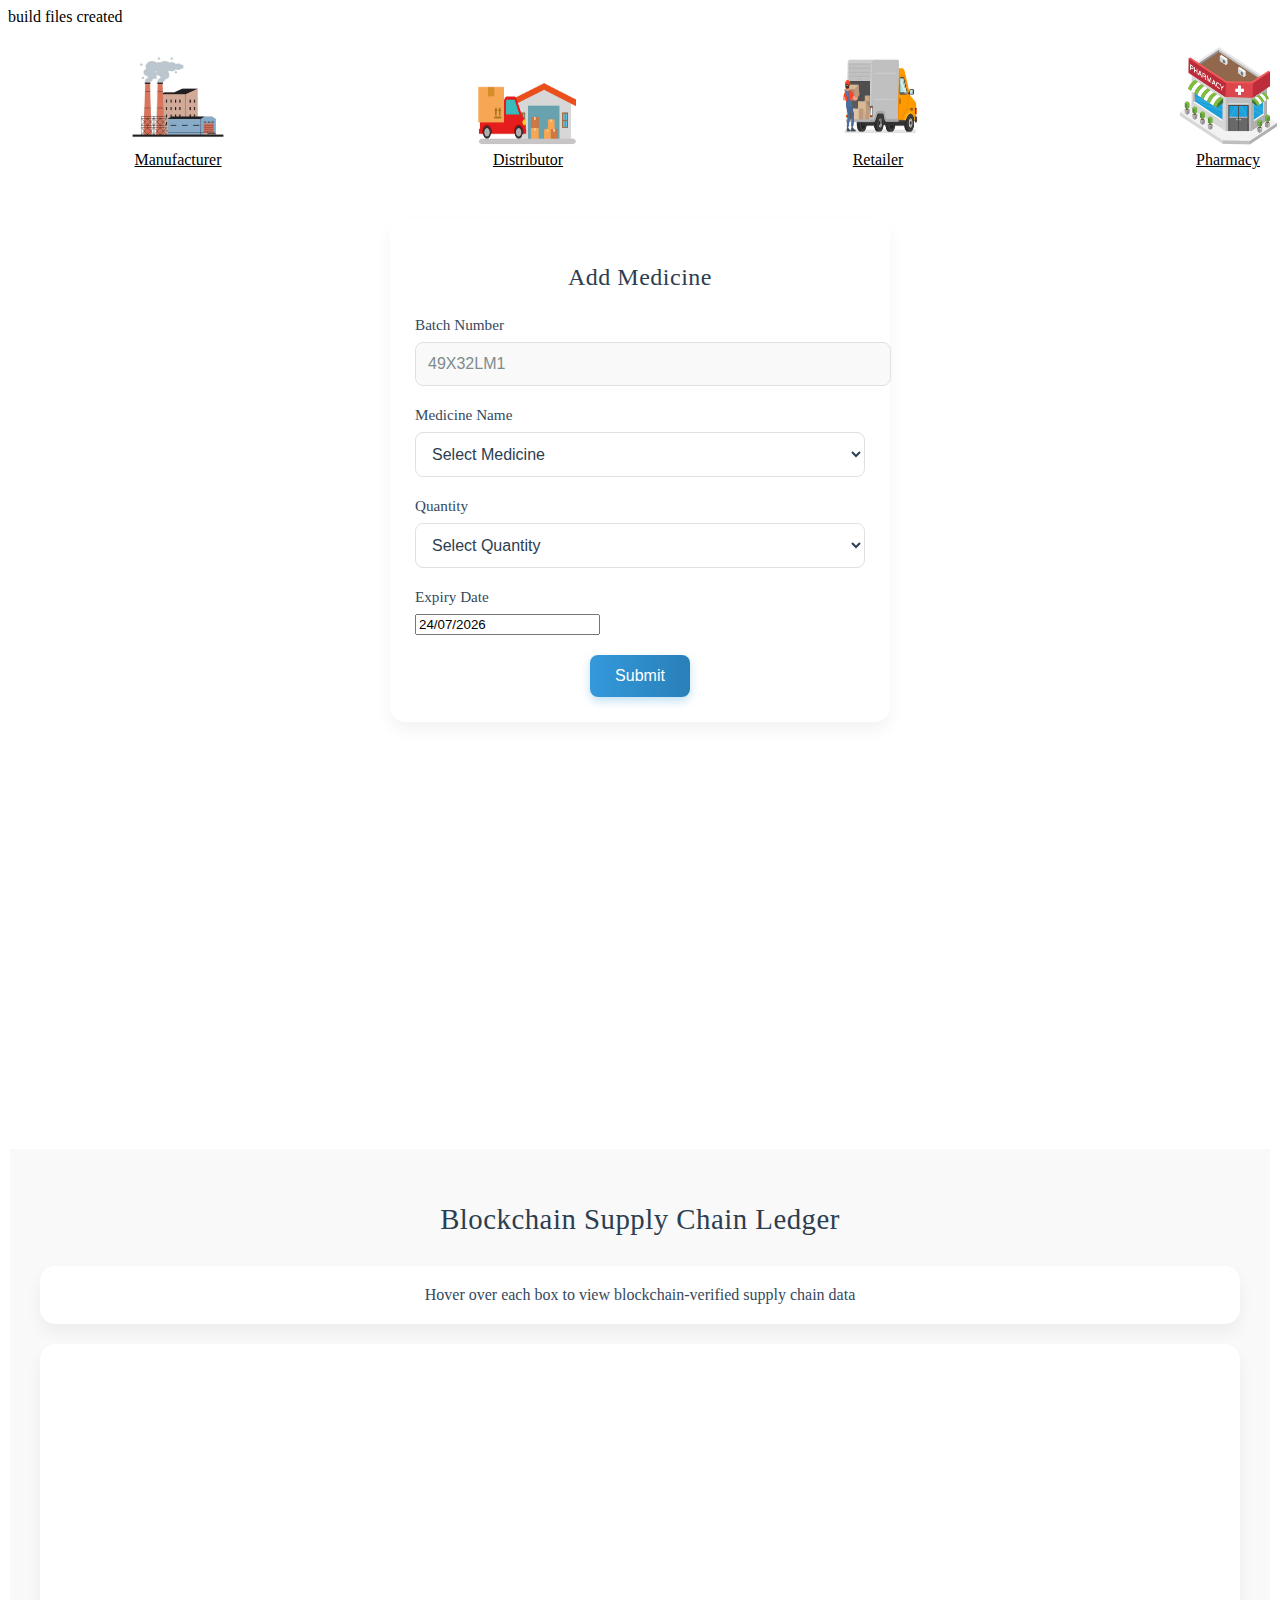
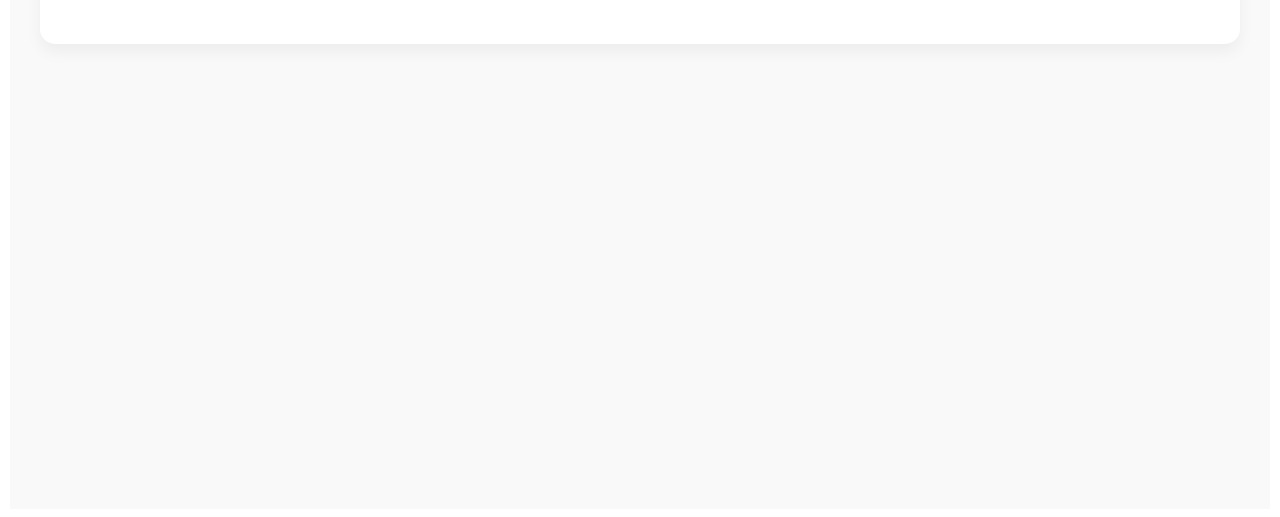
==== commit 610117ac: "build files created" ====
--- a/experiment/simulation/index.html
+++ b/experiment/simulation/index.html
@@ -27,6 +27,7 @@
       integrity="sha384-OgVRvuATP1z7JjHLkuOU7Xw704+h835Lr+6QL9UvYjZE3Ipu6Tp75j7Bh/kR0JKI"
       crossorigin="anonymous"
     ></script>
+    build files created
     <title>Vite + React</title>
     <script type="module" crossorigin src="js/index-htIUQu6t.js"></script>
     <link rel="stylesheet" crossorigin href="css/index-7iFoEMxG.css">
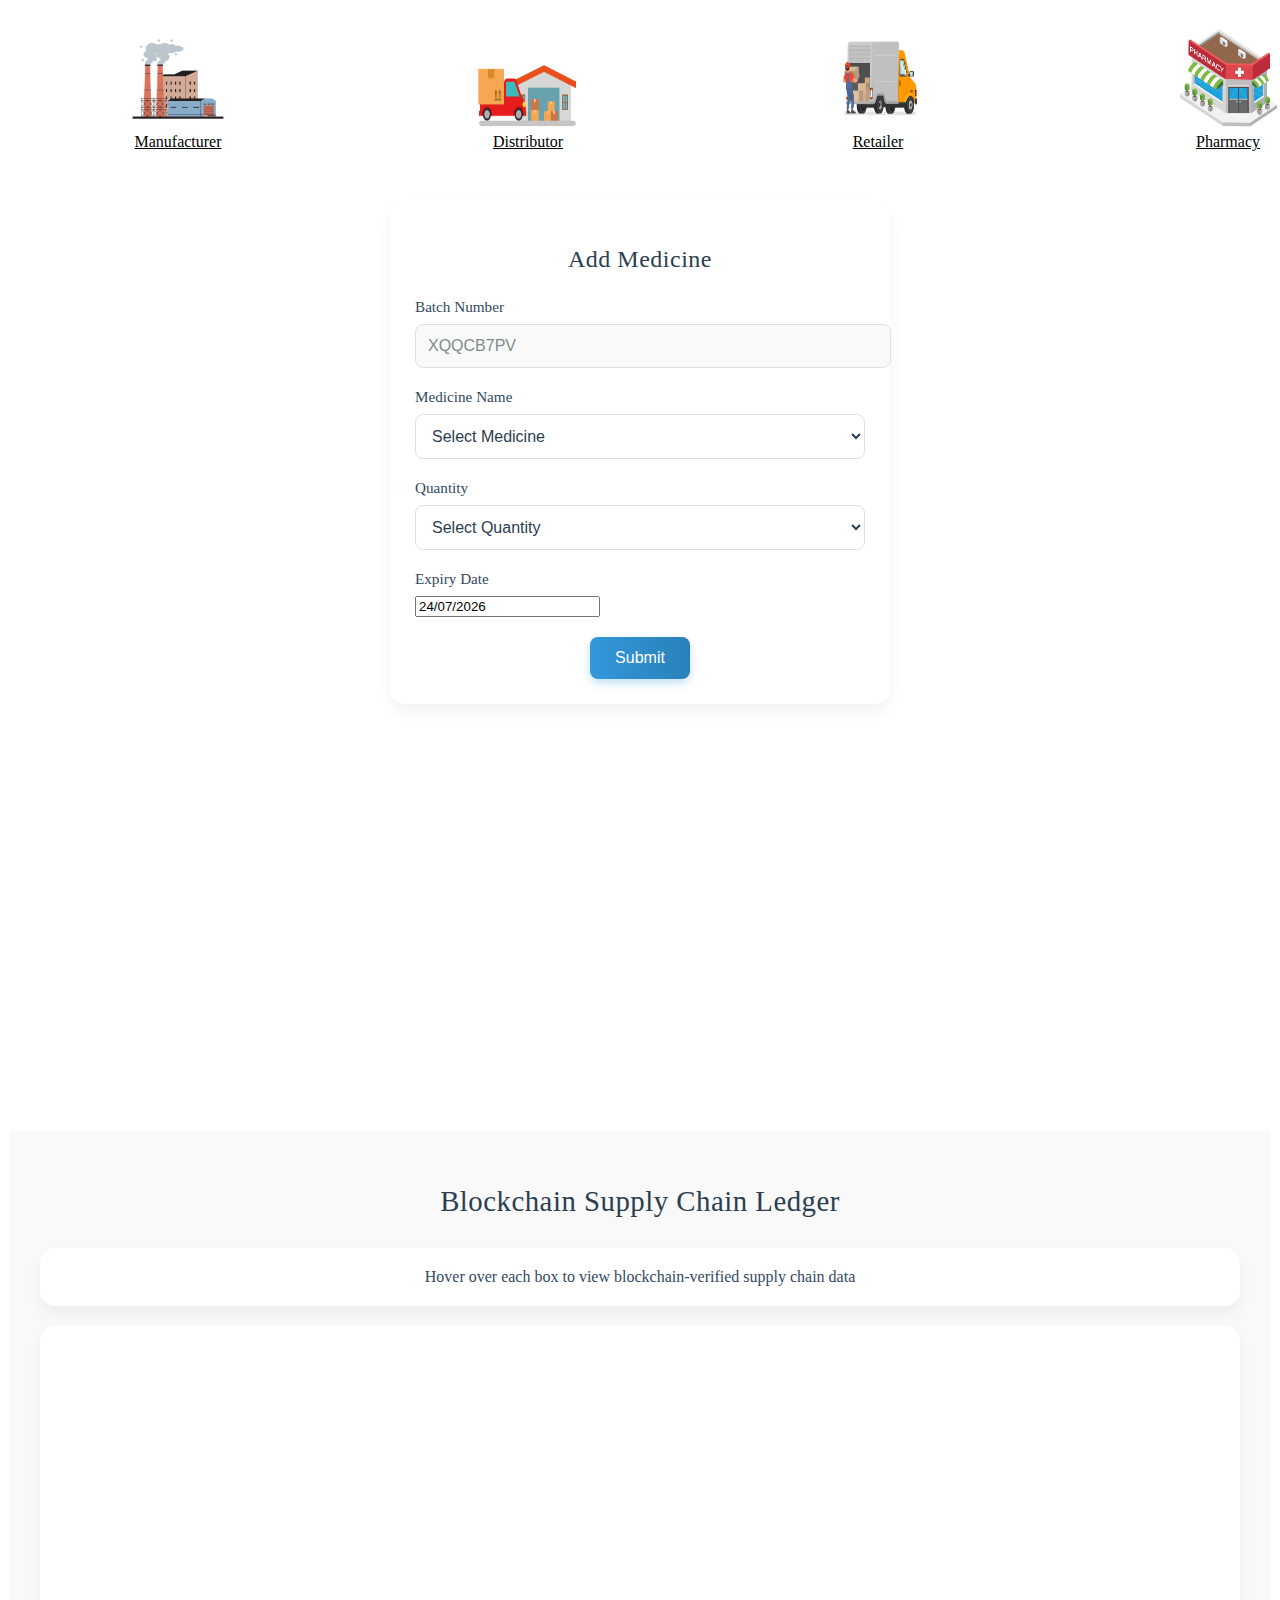
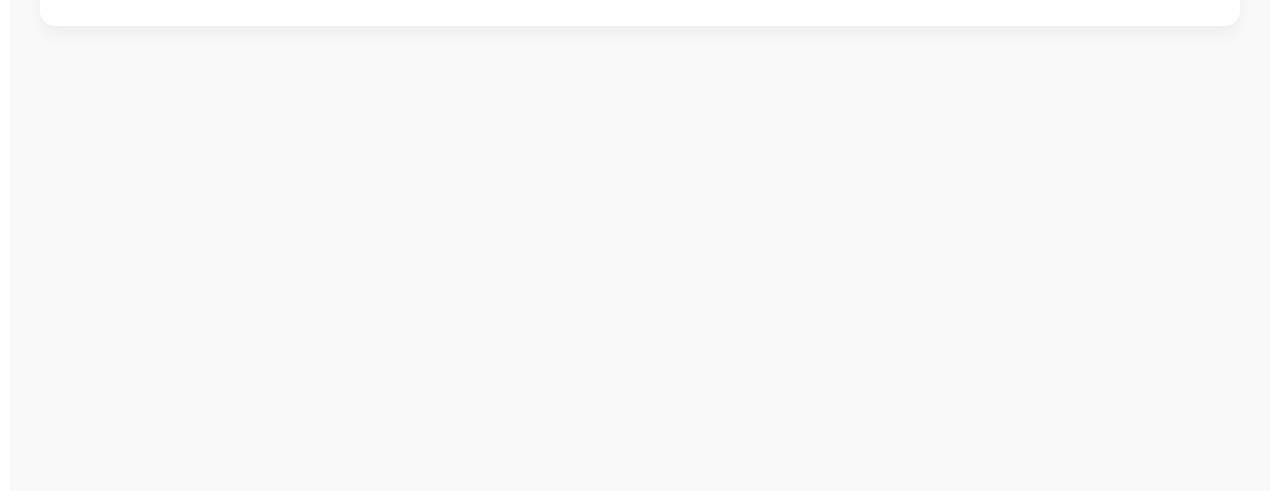
==== commit 9ac4783f: "updated document" ====
--- a/experiment/simulation/index.html
+++ b/experiment/simulation/index.html
@@ -27,7 +27,7 @@
       integrity="sha384-OgVRvuATP1z7JjHLkuOU7Xw704+h835Lr+6QL9UvYjZE3Ipu6Tp75j7Bh/kR0JKI"
       crossorigin="anonymous"
     ></script>
-    build files created
+  
     <title>Vite + React</title>
     <script type="module" crossorigin src="js/index-htIUQu6t.js"></script>
     <link rel="stylesheet" crossorigin href="css/index-7iFoEMxG.css">
